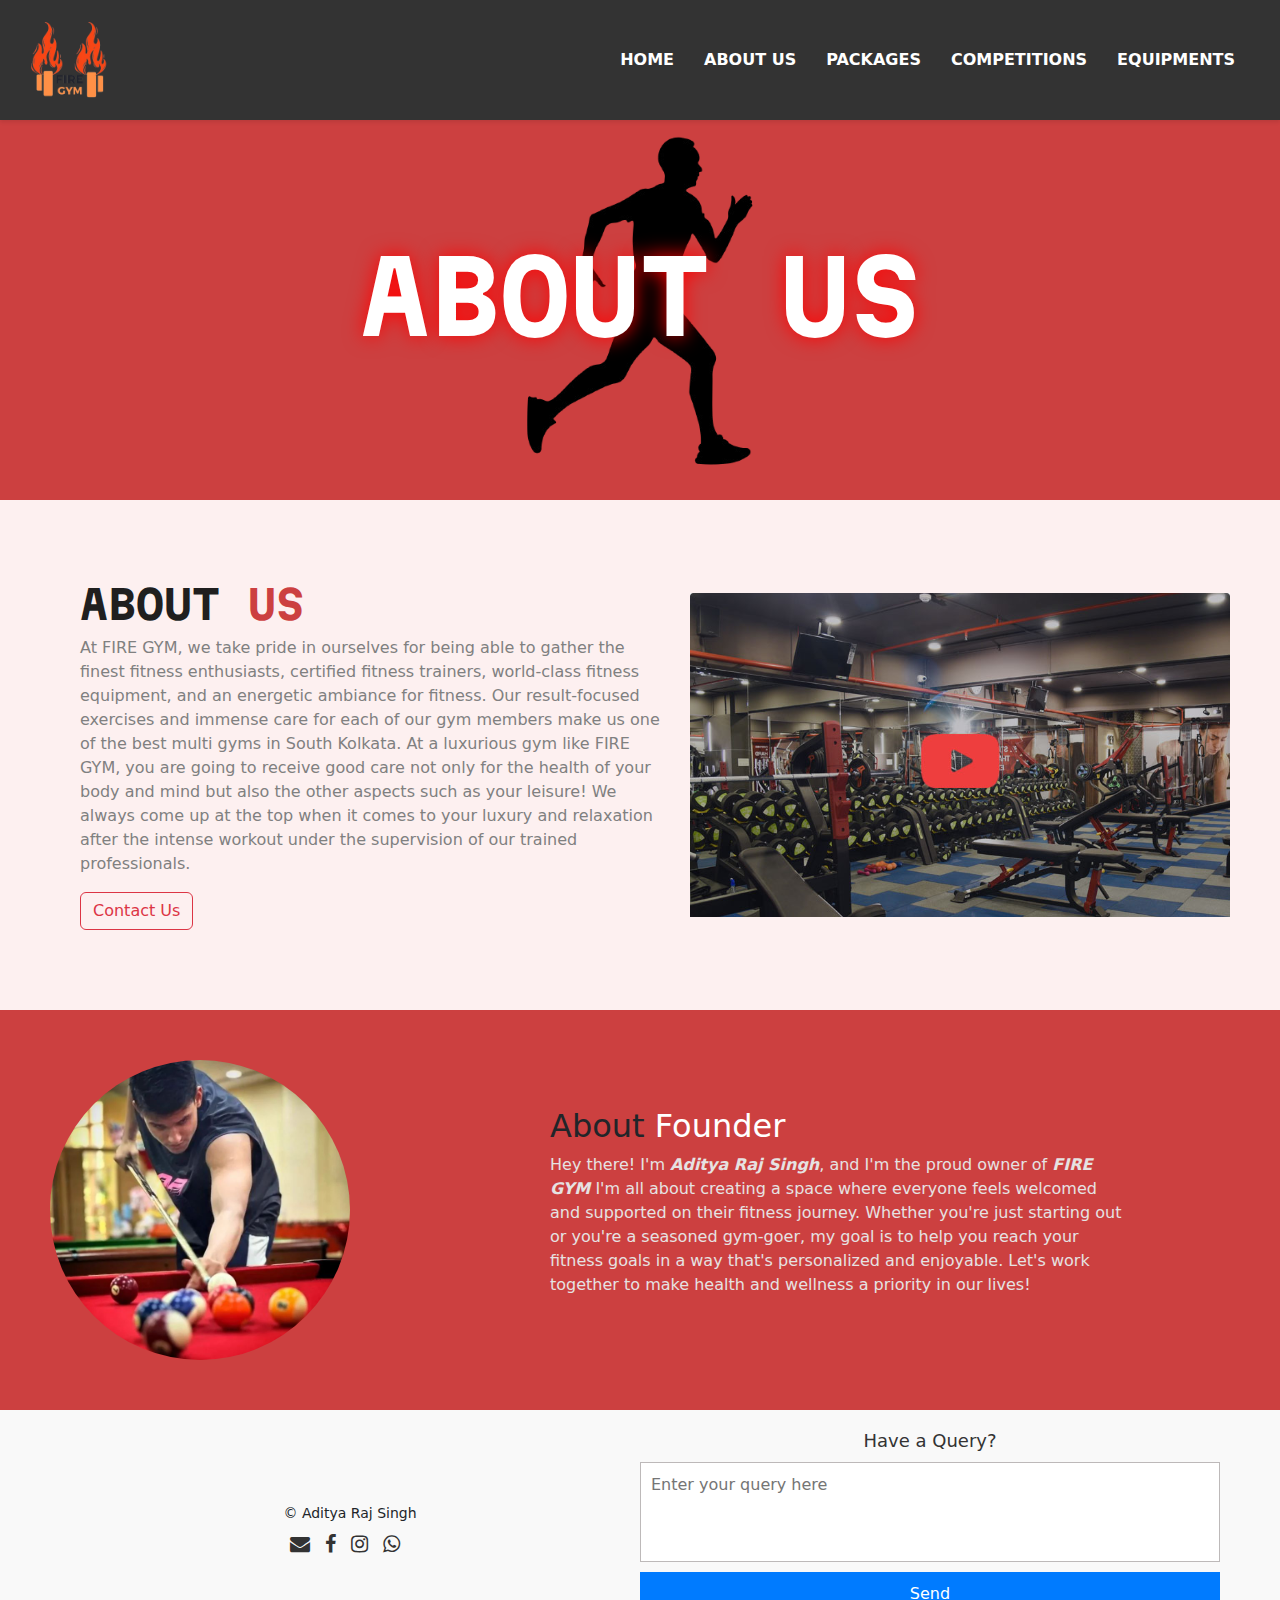
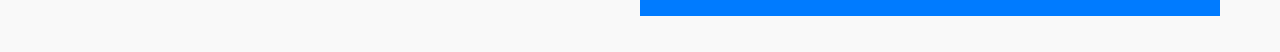
==== about-us.html @ ff9ad540 "Add files via upload" ====
<html>

<head>
    <title>Fire Gym</title>
    <link rel="icon" href="images/logo.png" type="image/png" />
    <link rel="stylesheet" href="https://cdn.jsdelivr.net/npm/bootstrap@5.3.3/dist/css/bootstrap.min.css" />
    <link rel="stylesheet" href="styles.css" />
    <link rel="preconnect" href="https://fonts.googleapis.com">
    <link rel="preconnect" href="https://fonts.gstatic.com" crossorigin>
    <link href="https://fonts.googleapis.com/css2?family=Bebas+Neue&family=Martian+Mono:wght@100..800&display=swap"
        rel="stylesheet">
    <link
        href="https://fonts.googleapis.com/css2?family=Roboto:ital,wght@0,100;0,300;0,400;0,500;0,700;0,900;1,100;1,300;1,400;1,500;1,700;1,900&display=swap"
        rel="stylesheet" />
    <link rel="stylesheet" href="https://cdnjs.cloudflare.com/ajax/libs/font-awesome/4.7.0/css/font-awesome.min.css">


    <meta name="viewport" content="width=device-width, initial-scale=1.0" />
    <meta name="viewport" content="width=device-width, initial-scale=1.0" />
</head>

<body>
    <header>
        <nav>
            <div class="left-header">
                <img src="images/logo.png" alt="Logo" />
            </div>
            <div class="right-header">
                <ul>
                    <li><a href="index.html">HOME</a></li>
                    <li><a href="about-us.html">ABOUT US</a></li>
                    <li><a href="packages.html">PACKAGES</a></li>
                    <li><a href="competitions.html">COMPETITIONS</a></li>
                    <li><a href="equipments.html">EQUIPMENTS</a></li>
                </ul>
            </div>
        </nav>
    </header>

    <main>

        <section class="red-bg">
            <img src="images/runner-icon.png" alt="">
            <h1 style="text-shadow: 0 0 20px Red;">ABOUT US</h1>
        </section>

        <section class="writing">
            <div class="left">
                <div>
                    <h2>ABOUT <span style="color: rgb(204, 64, 64);">US</span></h2>
                </div>
                <div>
                    <P style="color: grey;">
                        At FIRE GYM, we take pride in ourselves for being able to gather the finest
                        fitness
                        enthusiasts, certified fitness trainers, world-class fitness equipment, and an energetic
                        ambiance
                        for fitness. Our result-focused exercises and immense care for each of our gym members make us
                        one
                        of the best multi gyms in South Kolkata. At a luxurious gym like FIRE GYM, you are going to
                        receive
                        good care not only for the health of your body and mind but also the other aspects such as your
                        leisure! We always come up at the top when it comes to your luxury and relaxation after the
                        intense
                        workout under the supervision of our trained professionals.
                    </P>
                </div>

                <div>
                    <a href="index.html #contact-section" style="text-decoration: none; color: white;">
                        <button type="button" class="btn btn-outline-danger">Contact Us</button>
                    </a>
                </div>
            </div>

            <div class="right">
                <img src="images/gym-pic.png">
            </div>
        </section>

        <section class="about-founder">
            <div class="left">
                <img src="images/owner.webp">
            </div>

            <div class="right">
                <div>
                    <h2>About <span style="color: rgb(255, 255, 255);">Founder</span></h2>
                </div>
                <div>
                    <P style="color: rgb(230, 226, 226);">
                        Hey there! I'm <i><b>Aditya Raj Singh</b></i>, and I'm the proud owner of <i><b>FIRE GYM</b></i> I'm all about creating a
                        space where everyone feels welcomed and supported on their fitness journey. Whether you're just
                        starting out or you're a seasoned gym-goer, my goal is to help you reach your fitness goals in a
                        way that's personalized and enjoyable. Let's work together to make health and wellness a
                        priority in our lives!
                    </P>
                </div>
            </div>


        </section>



    </main>

    <footer class="footer">
        <div class="container">
            <div class="footer-content">
                <div class="contact-info">
                    <p class="footer-text">&copy; Aditya Raj Singh</p>
                    <div class="social-icons">
                        <a href="mailto:example@example.com" class="social-icon"><i class="fa fa-envelope"
                                aria-hidden="true"></i></a>
                        <a href="https://www.facebook.com/" class="social-icon"><i class="fa fa-facebook"
                                aria-hidden="true"></i></a>
                        <a href="https://www.instagram.com/example" class="social-icon"><i class="fa fa-instagram"
                                aria-hidden="true"></i></a>
                        <a href="https://wa.me/1234567890" class="social-icon"><i class="fa fa-whatsapp"
                                aria-hidden="true"></i></a>
                    </div>
                </div>
                <div class="query-section">
                    <h3 class="query-heading">Have a Query?</h3>
                    <form class="query-form" action="mailto:aditya1singhji@gmail.com" method="post"
                        enctype="text/plain">
                        <textarea class="query-textarea" name="query" rows="4"
                            placeholder="Enter your query here"></textarea>
                        <button type="submit" class="query-submit">Send</button>
                    </form>
                </div>
            </div>
        </div>
    </footer>



    <script src="script.js"></script>
</body>

</html>
---- styles.css ----
body {
    width: 100%;

}


/*header*/

header {
    background-color: #333;
    color: #fff;
    padding: 10px 0;
    position: absolute;
    top: 0;
    left: 0;
    width: 100%;
    z-index: 1000;
    box-shadow: 0 2px 4px rgba(0, 0, 0, 0.1);
}

nav {
    display: flex;
    justify-content: space-between;
    align-items: center;
    padding: 0 20px;
}

.left-header img {
    width: 100px;
    height: auto;
}

.right-header ul {
    list-style-type: none;
    margin: 0;
    padding: 0;
    display: flex;
}

.right-header li {
    margin-right: 20px;
}

.right-header a {
    text-decoration: none;
    color: #fff;
    font-weight: bold;
    padding: 5px;
    border-radius: 5px;
    transition: color 0.3s, background-color 0.3s;
}

.right-header a:hover {
    color: #ffd700;
    /* Change to desired hover color */
}

.right-header li:last-child a {
    margin-right: 0;
}



/*first section*/


.first-section {
    padding: 30px;
    height: 650px;
    display: flex;
    width: 100%;
    margin-top: 110px;
    background-image: url('images/dumbells.webp');
    background-size: cover;
    background-position: center;
    background-repeat: no-repeat;

}

.left-first-section {
    width: 40%;
    align-items: center;
    margin: auto;
    margin-left: 100px;
}

.left-first-section h2 {
    padding: 10px;
    color: azure;
    font-weight: bold;
    font-family: 'Lucida Sans', 'Lucida Grande', sans-serif;
}

.left-first-section h2 span {
    padding: 10px;
    color: azure;
    font-weight: bold;
    font-size: 40px;
    font-stretch: expanded;
    font-family: 'Lucida Sans', 'Lucida Grande', sans-serif;
}

.left-first-section h2 span:hover {
    text-shadow: 2px 2px 4px rgba(255, 0, 0, 0.5);
    cursor: pointer;
}

.right-first-section {
    width: 60%;
}

.video-section-1 {
    display: flex;
    justify-content: space-between;
    padding: 25px;

}

.video-section-2 {
    display: flex;
    justify-content: space-around;
    padding: 25px;
}

.video-container {
    width: 35%;
    box-shadow: 0px 0px 50px rgba(0, 0, 0, 0.6);
    border-radius: 75px;
    transition: 0.3s;
}

.video-container:hover {
    width: 37%;
    box-shadow: 0px 0px 50px rgba(117, 30, 3, 0.6);
    border-radius: 75px;
    cursor: pointer;
    transition: 0.3s;
}

.video-container video {
    width: 100%;
    height: auto;
    border-radius: 75px;
}

.transparent-button {
    margin-top: -10px;
    padding: 5px;
    background-color: transparent;
    border: none;
    color: white;
}


.transparent-button:hover {
    background-color: rgba(204, 199, 199, 0.2);
    border-radius: 20px;
}


/*second section*/

.about-us {
    width: 100%;
    height: 500px;
    display: flex;
}

.about-us img {
    width: 100%;
    height: 100%;
    object-fit: cover;
    display: block;
}

.right-section h1 {
    transform: rotate(-90deg);
    transform-origin: center;
    margin-top: 315px;
    height: auto;
    width: 100px;
    white-space: nowrap;
    align-items: center;
}

.left-section {
    width: 50%;
    background-color: rgb(204, 195, 195);
    padding: 30px;
}

.left-section h1 {
    font-family: "Oswald", sans-serif;
    font-optical-sizing: auto;
    font-weight: bold;
    font-style: normal;
}


.left-section h1 span {
    color: black;
    text-shadow: 0 0 10px rgba(255, 0, 0, 0.5);
}



/*third*/

.workout-offered {
    display: flex;
    height: 900px;
}

.workout-offered .left {
    background-color: white;
    height: 900px;
    width: 50%;
}

.workout-offered .right {
    background-color: rgb(145, 132, 132);
    height: 900px;
    width: 50%;
}


.circle-btn {
    width: 100px;
    height: 100px;
    border-radius: 50%;
    background-color: #ee807c;
    border: none;
    cursor: pointer;
    display: flex;
    justify-content: center;
    align-items: center;
    transition: 0.2s;
}


.circle-btn:hover {
    background-color: #da990d;
    /* Change background color on hover */
    box-shadow: 0 0 40px rgba(255, 0, 0, 0.8);
    /* Add text shadow on hover */
    transition: 0.2s;
}


.circle-btn img {
    height: 90px;
    width: auto;
}

.workouts-f1 {
    display: flex;
    padding: 30px;
    margin-bottom: 15px;
    margin-top: 15px;
}

.workouts {
    display: flex;
    padding: 30px;
    margin-bottom: 14px;
}


/*fourth*/

.facilities {
    background-image: url('images/fourthbg.jpg');
    background-size: cover;
    background-position: center;
    background-attachment: fixed;
    background-repeat: no-repeat;
}

/*containers*/


.facility-container {
    background: linear-gradient(to right, #4d0909, #662a2a, transparent), url('images/gym.jpeg');
    background-size: 100%;
    background-position: center;
    border-radius: 15px;
    height: 180px;
    width: 500px;
    padding: 30px;
    text-align: center;
    transition: background-size 0.3s;

}


.facility-container:hover {
    background-size: 120%;
    cursor: pointer;
}

.around-container {
    display: flex;
    padding: 30px;
    justify-content: space-around;
}

.facilities h1,
.facilities h3,
.facilities p {
    color: white;
    text-shadow: 0 0 20px rgba(0, 0, 0, 2);
}



/*fifth section*/

.start-training {
    padding: 20px;
    background-color: rgb(56, 57, 58);

}

.contents {
    margin-left: 150px;
    margin-right: 150px;
    display: flex;
    align-items: center;
    justify-content: center;
    text-align: left;
    margin-top: -50px;
}

.contents h3 {
    font-size: 230px;
    color: rgb(77, 78, 80);
}

.contents .img1,
.contents .img2 {
    border-radius: 50%;
    width: 330px;
    height: 330px;
    border: 13px solid rgb(77, 78, 80);
}

.contents .img1 {
    margin-right: 30px;
    /* Adjusted margin */
    margin-left: 30px;
    /* Adjusted margin */
}

.contents .img2 {
    margin-right: 30px;
    /* Adjusted margin */
    margin-left: 30px;
    /*  margin */
}

.number-container {
    width: 300px;
    height: auto;
    flex-shrink: 0;
    /* Prevents the number container from shrinking */

}

.text-container {
    width: 300px;
    height: auto;
}



/*sixth section*/

.contact-section {
    display: flex;

}

a {
    text-decoration: none;

}

.contact-section a:hover p {
    color: black !important;
}

.contact-section h1 {
    color: rgb(8, 8, 8);
    margin: 40px auto;
    text-align: left;
}

.info-holder {
    display: flex;
    align-items: center;

}

.icon-holder {
    width: 50px;
    height: 50px;
    border-radius: 50%;
    background-color: white;
    display: flex;
    justify-content: center;
    align-items: center;
    margin-top: 10px;
    margin-bottom: 10px;
    margin-right: 20px;
}

.icon {
    width: 40px;
    height: 40px;
    border-radius: 50%;
}



/*footer*/

.footer {
    background-color: #f9f9f9;
    padding: 20px 0;
    text-align: center;
}

.container {
    max-width: 1200px;
    margin: 0 auto;
    padding: 0 20px;
}

.footer-content {
    display: flex;
    justify-content: space-between;
    align-items: center;
}

.contact-info {
    flex: 1;
}

.footer-text {
    margin: 0;
    font-size: 14px;
}

.social-icons {
    margin-top: 10px;
}

.social-icon {
    display: inline-block;
    margin-right: 10px;
    color: #333;
    font-size: 20px;
}

.query-section {
    flex: 1;
}

.query-heading {
    margin: 0 0 10px;
    font-size: 18px;
    color: #333;
}

.query-form {
    display: flex;
    flex-direction: column;
}

.query-textarea {
    padding: 10px;
    margin-bottom: 10px;
    width: 100%;
    height: 100px;
    resize: none;
    border: 1px solid #bdb9b9;
}

.query-submit {
    padding: 10px 20px;
    background-color: #007bff;
    color: #fff;
    border: none;
    cursor: pointer;
    transition: background-color 0.3s;
}

.query-submit:hover {
    background-color: #0056b3;
}


/*about us*/

/*first section about us*/
.red-bg {
    background-color: rgb(204, 64, 64);
    width: 100%;
    height: 400px;
    margin-top: 100px;
    display: flex;
    justify-content: center;
    align-items: center;
    position: relative; 

}

.red-bg h1{
    font-family: "Martian Mono", monospace;
    font-optical-sizing: auto;
    font-weight: bold;
    font-style: normal;
    font-size: 100px;
    color: white;
    position: relative;
    z-index: 1;
}

.red-bg img {
    position: absolute; /* Set the image as absolute positioning */
    top: 50%; /* Move the image 50% from the top of the section */
    left: 50%; /* Move the image 50% from the left of the section */
    transform: translate(-50%, -50%); /* Center the image perfectly */
    height: 400px;
    width: auto;
}

/*second section about us*/

.writing{
    display: flex;
    background-color: rgb(253, 240, 240);
}

.writing img{
    width: auto;
    height: auto;
}
.writing h2{
    font-family: "Martian Mono", monospace;
    font-optical-sizing: auto;
    font-weight: bold;
    font-style: normal;
    font-size: 40px;
    color: rgb(32, 31, 31);
    position: relative;
}

.writing > .left{
    padding: 80px;
}
.writing > .right{
    display: flex;
    align-items: center;
    margin-left: -50px;
    margin-right: 50px;
}

/*third section about us*/

.about-founder{
    background-color: rgb(204, 64, 64);
    display: flex;
    height: 400px;
    align-items: center;

}

.about-founder img{
    width: auto;
    height: 300px;
    border-radius: 50%;

}


.about-founder > .left{
    padding: 50px;
}
.about-founder > .right{
    padding: 150px;
}


/*packages.html*/
.packages-second-section {
    background-color: #1c1c1c;
    padding: 50px 20px;
}

.packages-second-section h1 {
    color: white;
    text-align: center;
    font-family: 'Lucida Sans', 'Lucida Grande', sans-serif;
    padding: 20px;
    text-shadow: 2px 2px 4px rgba(0, 0, 0, 0.5);
}

.item-container {
    display: flex;
    flex-wrap: wrap;
    justify-content: center;
    margin-top: 50px;
}

.packages-container {
    display: flex;
    justify-content: center;
    align-items: center;
    width: 800px;
    height: 400px;
    background-color: #2b2b2b;
    margin: 20px;
    border-radius: 10px;
    box-shadow: 0 0 20px rgba(0, 0, 0, 0.5);
    transition: transform 0.3s ease;
}

.packages-container:hover {
    transform: scale(1.05);
    background-color: #3b3b3b;
}

.left1, .right2 {
    flex: 1;
    display: flex;
    justify-content: center;
    align-items: center;
}

.right1, .left2 {
    flex: 1;
    text-align: center;
    padding: 20px;
}

.packages-second-section img {
    border-radius: 50%;
    height: 300px;
    width: 300px;
    overflow: hidden;
    box-shadow: 0 0 20px rgba(187, 0, 0, 1);
    object-fit: cover;
}

.packages-second-section h2 {
    color: #ff6600;
    font-size: 24px;
    margin-bottom: 10px;
}

.packages-second-section h2 span {
    color: #ffffff;
}

.packages-second-section h3 {
    color: #ffffff;
    font-size: 20px;
    margin-bottom: 5px;
}

.packages-second-section p {
    color: #cccccc;
    font-size: 16px;
}

@media (max-width: 768px) {
    .packages-container {
        width: 100%;
        height: auto;
        flex-direction: column;
        padding: 20px;
    }

    .left1, .right2, .right1, .left2 {
        flex: none;
        width: 100%;
    }

    .packages-second-section img {
        height: 200px;
        width: 200px;
    }
}


/*competition.html*/

.competitions-bg {
    display: flex;
    padding:50px;
    justify-content: center;
    align-items: center;
    position: relative;
    height: 500px;
    margin-top: 200px;
    margin-left: -150px;
}

.competitions-bg > div {
    position: relative;
    width: 400px; /* Adjusted width */
    height: 500px; /* Adjusted height */
    background-color: #ffffff; /* White background color */
    box-shadow: 0 0 20px rgba(0, 0, 0, 0.2); /* Subtle shadow */
    transition: transform 0.3s ease-in-out, box-shadow 0.3s ease-in-out; /* Added box-shadow transition */
    overflow: hidden;
    padding: 30px; /* Increased padding */
    text-align: center;
    margin-right: -200px; /* Negative margin to overlap containers */
}


.competitions-bg > div:hover {
    transition: 0.3s;
    transform: translateX(0); /* On hover, bring the container to the front */
    z-index: 1; /* Ensure the hovered container is on top */
}
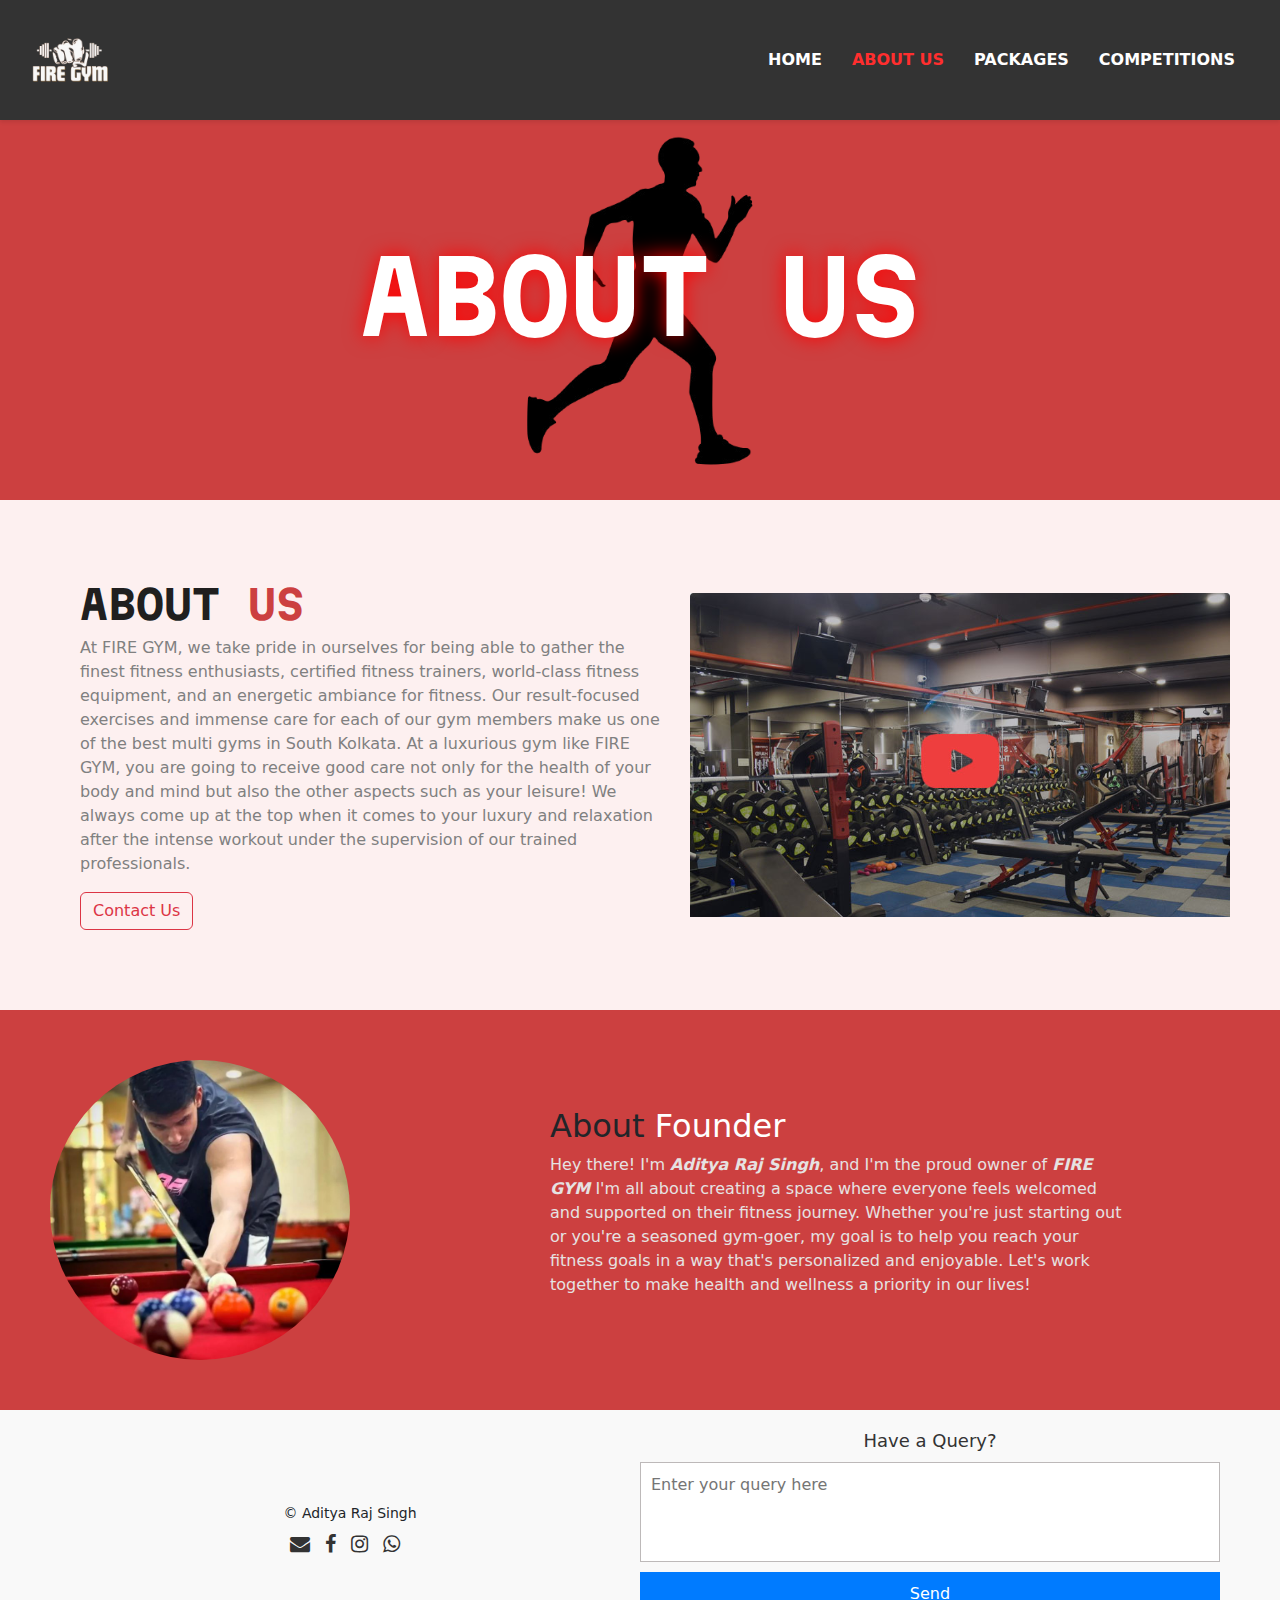
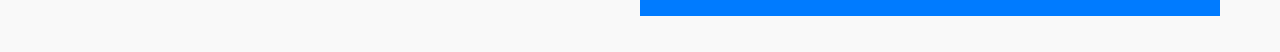
==== commit 13ad6f15: "Add files via upload" ====
--- a/about-us.html
+++ b/about-us.html
@@ -23,15 +23,14 @@
     <header>
         <nav>
             <div class="left-header">
-                <img src="images/logo.png" alt="Logo" />
+                <img src="images/logo.png" alt="Logo">
             </div>
             <div class="right-header">
                 <ul>
                     <li><a href="index.html">HOME</a></li>
-                    <li><a href="about-us.html">ABOUT US</a></li>
+                    <li><a href="about-us.html" style="color: #ff2e2e;">ABOUT US</a></li>
                     <li><a href="packages.html">PACKAGES</a></li>
                     <li><a href="competitions.html">COMPETITIONS</a></li>
-                    <li><a href="equipments.html">EQUIPMENTS</a></li>
                 </ul>
             </div>
         </nav>
@@ -40,7 +39,7 @@
     <main>
 
         <section class="red-bg">
-            <img src="images/runner-icon.png" alt="">
+            <img src="images/icon/runner-icon.png" alt="">
             <h1 style="text-shadow: 0 0 20px Red;">ABOUT US</h1>
         </section>
 
--- a/styles.css
+++ b/styles.css
@@ -51,7 +51,7 @@
 }
 
 .right-header a:hover {
-    color: #ffd700;
+    color: #ff2e2e;
     /* Change to desired hover color */
 }
 
@@ -70,11 +70,22 @@
     display: flex;
     width: 100%;
     margin-top: 110px;
-    background-image: url('images/dumbells.webp');
+    position: relative;
+}
+
+.first-section:before {
+    content: "";
+    position: absolute;
+    top: 0;
+    left: 0;
+    width: 100%;
+    height: 100%;
+    background-image: url('images/bg/dumbells.webp');
     background-size: cover;
     background-position: center;
     background-repeat: no-repeat;
-
+    filter: blur(4px);
+    z-index: -1;
 }
 
 .left-first-section {
@@ -107,40 +118,46 @@
 
 .right-first-section {
     width: 60%;
+    margin: auto 0px;
 }
 
 .video-section-1 {
     display: flex;
-    justify-content: space-between;
-    padding: 25px;
-
+    justify-content: center;
+    margin-bottom: 15px;
+    margin-right: -85px;
 }
 
 .video-section-2 {
     display: flex;
-    justify-content: space-around;
-    padding: 25px;
+    justify-content: center;
+    margin-top: 15px;
+    margin-left: -85px;
+
 }
 
 .video-container {
-    width: 35%;
-    box-shadow: 0px 0px 50px rgba(0, 0, 0, 0.6);
-    border-radius: 75px;
+    width: 40%;
+    clip-path: polygon(25% 0%, 100% 0%, 75% 100%, 0% 100%);
     transition: 0.3s;
 }
 
 .video-container:hover {
-    width: 37%;
-    box-shadow: 0px 0px 50px rgba(117, 30, 3, 0.6);
+    width: 40%;
     border-radius: 75px;
     cursor: pointer;
     transition: 0.3s;
 }
 
 .video-container video {
-    width: 100%;
-    height: auto;
-    border-radius: 75px;
+    width: 95%;
+    clip-path: inherit;
+    transition: 0.3s;
+}
+
+.video-container:hover video {
+    transform: scale(1.2);
+    transition: 0.3s;
 }
 
 .transparent-button {
@@ -269,7 +286,7 @@
 /*fourth*/
 
 .facilities {
-    background-image: url('images/fourthbg.jpg');
+    background-image: url('images/bg/fourthbg.jpg');
     background-size: cover;
     background-position: center;
     background-attachment: fixed;
@@ -279,8 +296,8 @@
 /*containers*/
 
 
-.facility-container {
-    background: linear-gradient(to right, #4d0909, #662a2a, transparent), url('images/gym.jpeg');
+.facility-container-1 {
+    background: linear-gradient(to right, #7c0808, #ac1111, transparent), url('images/gym.jpeg');
     background-size: 100%;
     background-position: center;
     border-radius: 15px;
@@ -289,11 +306,26 @@
     padding: 30px;
     text-align: center;
     transition: background-size 0.3s;
-
-}
-
-
-.facility-container:hover {
+}
+
+.facility-container-2 {
+    background: linear-gradient(to right, #9c8312, #dabd1c, transparent), url('images/cafeteria.jpeg');
+    background-size: 100%;
+    background-position: center;
+    border-radius: 15px;
+    height: 180px;
+    width: 500px;
+    padding: 30px;
+    text-align: center;
+    transition: background-size 0.3s;
+}
+
+.facility-container-1:hover {
+    background-size: 120%;
+    cursor: pointer;
+}
+
+.facility-container-2:hover {
     background-size: 120%;
     cursor: pointer;
 }
@@ -430,7 +462,7 @@
     text-align: center;
 }
 
-.container {
+.footer .container {
     max-width: 1200px;
     margin: 0 auto;
     padding: 0 20px;
@@ -511,11 +543,11 @@
     display: flex;
     justify-content: center;
     align-items: center;
-    position: relative; 
-
-}
-
-.red-bg h1{
+    position: relative;
+
+}
+
+.red-bg h1 {
     font-family: "Martian Mono", monospace;
     font-optical-sizing: auto;
     font-weight: bold;
@@ -527,26 +559,27 @@
 }
 
 .red-bg img {
-    position: absolute; /* Set the image as absolute positioning */
-    top: 50%; /* Move the image 50% from the top of the section */
-    left: 50%; /* Move the image 50% from the left of the section */
-    transform: translate(-50%, -50%); /* Center the image perfectly */
+    position: absolute;
+    top: 50%;
+    left: 50%;
+    transform: translate(-50%, -50%);
     height: 400px;
     width: auto;
 }
 
 /*second section about us*/
 
-.writing{
+.writing {
     display: flex;
     background-color: rgb(253, 240, 240);
 }
 
-.writing img{
+.writing img {
     width: auto;
     height: auto;
 }
-.writing h2{
+
+.writing h2 {
     font-family: "Martian Mono", monospace;
     font-optical-sizing: auto;
     font-weight: bold;
@@ -556,10 +589,11 @@
     position: relative;
 }
 
-.writing > .left{
+.writing>.left {
     padding: 80px;
 }
-.writing > .right{
+
+.writing>.right {
     display: flex;
     align-items: center;
     margin-left: -50px;
@@ -568,7 +602,7 @@
 
 /*third section about us*/
 
-.about-founder{
+.about-founder {
     background-color: rgb(204, 64, 64);
     display: flex;
     height: 400px;
@@ -576,7 +610,7 @@
 
 }
 
-.about-founder img{
+.about-founder img {
     width: auto;
     height: 300px;
     border-radius: 50%;
@@ -584,145 +618,212 @@
 }
 
 
-.about-founder > .left{
+.about-founder>.left {
     padding: 50px;
 }
-.about-founder > .right{
+
+.about-founder>.right {
     padding: 150px;
 }
 
 
 /*packages.html*/
-.packages-second-section {
-    background-color: #1c1c1c;
-    padding: 50px 20px;
-}
-
-.packages-second-section h1 {
+
+
+/*what are packages*/
+
+.what-packages {
+    background-color: white;
+    display: flex;
+}
+
+.what-packages .left {
+    width: 50%;
+    padding: 70px;
+}
+
+.what-packages .right {
+    width: 50%;
+}
+
+.what-packages img {
+    width: 100%;
+    height: 500px;
+    object-fit: cover;
+    object-position: top;
+}
+
+
+/*packages*/
+.facilities-p {
+    position: relative;
+}
+
+.facilities-p::before {
+    content: "";
+    position: absolute;
+    top: 0;
+    left: 0;
+    width: 100%;
+    height: 100%;
+    background: linear-gradient(to top, #000000, transparent), url('images/bg/package-bg.jpg');
+    background-size: cover;
+    background-position: center;
+    background-attachment: fixed;
+    background-repeat: no-repeat;
+    filter: blur(4px);
+    z-index: -1;
+}
+
+.facility-container1p {
+    background: linear-gradient(to right, #000000, #011a2e, #032c47, transparent), url('images/gym.jpeg');
+    background-size: 100%;
+    background-position: center;
+    border-radius: 15px;
+    height: 180px;
+    width: 500px;
+    padding: 30px;
+    text-align: center;
+    transition: background-size 0.3s;
+
+}
+
+.facility-container2p {
+    background: linear-gradient(to right, #080808, #330b28, #4e103c, transparent), url('images/gym2.jpeg');
+    background-size: 100%;
+    background-position: center;
+    border-radius: 15px;
+    height: 180px;
+    width: 500px;
+    padding: 30px;
+    text-align: center;
+    transition: background-size 0.3s;
+
+}
+
+.facility-container1p:hover {
+    background-size: 120%;
+    cursor: pointer;
+}
+
+.facility-container2p:hover {
+    background-size: 120%;
+    cursor: pointer;
+}
+
+.around-container1p {
+    display: flex;
+    padding: 30px;
+    justify-content: left;
+    padding-left: 200;
+}
+
+.around-container2p {
+    display: flex;
+    padding: 30px;
+    justify-content: right;
+    padding-right: 200;
+}
+
+.facilities-p h1,
+.facilities-p h2,
+.facilities-p h3,
+.facilities-p p {
     color: white;
+    text-shadow: 0 2px 30px rgb(0, 0, 0);
+}
+
+
+/*competition.html*/
+
+
+.achievers {
+    padding: 200px 0;
+    font-family: Arial, sans-serif;
+    background: linear-gradient(to bottom, #080808, #3d3c3c, #555353, rgb(255, 255, 255)); 
+    box-shadow: 0 4px 10px rgba(0, 0, 0, 0.1);
+}
+  
+
+.achievers h1 {
+    margin-top: -50px;
+    padding-bottom: 20px;
+    font-size: 42px;
+    color: #ffffff;
     text-align: center;
-    font-family: 'Lucida Sans', 'Lucida Grande', sans-serif;
+    text-shadow: 0 0 20px rgba(243, 239, 239, 0.3);
+}
+
+.grid-container {
+    display: grid;
+    grid-template-columns: repeat(auto-fit, minmax(300px, 1fr));
+    gap: 20px;
+    padding: 40px 20px;
+}
+
+.grid-item {
+    background-color: #fff;
+    border-radius: 8px;
+    box-shadow: 0 2px 5px rgba(0, 0, 0, 0.1);
+    overflow: hidden;
+}
+
+.grid-item img {
+    width: 100%;
+    height: 350px;
+    object-fit: cover;
+    border-top-left-radius: 8px;
+    border-top-right-radius: 8px;
+}
+
+.details {
     padding: 20px;
-    text-shadow: 2px 2px 4px rgba(0, 0, 0, 0.5);
-}
-
-.item-container {
-    display: flex;
-    flex-wrap: wrap;
-    justify-content: center;
-    margin-top: 50px;
-}
-
-.packages-container {
-    display: flex;
-    justify-content: center;
-    align-items: center;
-    width: 800px;
-    height: 400px;
-    background-color: #2b2b2b;
-    margin: 20px;
-    border-radius: 10px;
-    box-shadow: 0 0 20px rgba(0, 0, 0, 0.5);
-    transition: transform 0.3s ease;
-}
-
-.packages-container:hover {
-    transform: scale(1.05);
-    background-color: #3b3b3b;
-}
-
-.left1, .right2 {
-    flex: 1;
-    display: flex;
-    justify-content: center;
-    align-items: center;
-}
-
-.right1, .left2 {
-    flex: 1;
+    height: 200px;
+}
+
+.details h2 {
+    margin-top: 0;
+    font-size: 24px;
+    color: #333;
     text-align: center;
-    padding: 20px;
-}
-
-.packages-second-section img {
-    border-radius: 50%;
-    height: 300px;
-    width: 300px;
-    overflow: hidden;
-    box-shadow: 0 0 20px rgba(187, 0, 0, 1);
-    object-fit: cover;
-}
-
-.packages-second-section h2 {
-    color: #ff6600;
+}
+
+.details ul {
+    list-style-type: none;
+    padding: 0;
+    margin: 10px 0;
+    text-align: left;
+}
+
+.details ul li {
+    color: #666;
+    margin-bottom: 5px;
+}
+
+.achievements {
+    background: linear-gradient(135deg, #f8967e, #f38e40, #f14337);
+    border-radius: 0 0 8px 8px;
+    padding: 15px;
+    text-align: center;
+}
+
+.achievements img {
+    width: 40px;
+    height: auto;
+    margin-right: 5px;
+}
+
+.achievements h3 {
+    margin: 0;
+    font-size: 18px;
+    color: #fff;
+}
+
+.achievements h5 {
+    margin: 0;
     font-size: 24px;
-    margin-bottom: 10px;
-}
-
-.packages-second-section h2 span {
-    color: #ffffff;
-}
-
-.packages-second-section h3 {
-    color: #ffffff;
-    font-size: 20px;
-    margin-bottom: 5px;
-}
-
-.packages-second-section p {
-    color: #cccccc;
-    font-size: 16px;
-}
-
-@media (max-width: 768px) {
-    .packages-container {
-        width: 100%;
-        height: auto;
-        flex-direction: column;
-        padding: 20px;
-    }
-
-    .left1, .right2, .right1, .left2 {
-        flex: none;
-        width: 100%;
-    }
-
-    .packages-second-section img {
-        height: 200px;
-        width: 200px;
-    }
-}
-
-
-/*competition.html*/
-
-.competitions-bg {
-    display: flex;
-    padding:50px;
-    justify-content: center;
-    align-items: center;
-    position: relative;
-    height: 500px;
-    margin-top: 200px;
-    margin-left: -150px;
-}
-
-.competitions-bg > div {
-    position: relative;
-    width: 400px; /* Adjusted width */
-    height: 500px; /* Adjusted height */
-    background-color: #ffffff; /* White background color */
-    box-shadow: 0 0 20px rgba(0, 0, 0, 0.2); /* Subtle shadow */
-    transition: transform 0.3s ease-in-out, box-shadow 0.3s ease-in-out; /* Added box-shadow transition */
-    overflow: hidden;
-    padding: 30px; /* Increased padding */
-    text-align: center;
-    margin-right: -200px; /* Negative margin to overlap containers */
-}
-
-
-.competitions-bg > div:hover {
-    transition: 0.3s;
-    transform: translateX(0); /* On hover, bring the container to the front */
-    z-index: 1; /* Ensure the hovered container is on top */
-}
+    color: #fff;
+}
+
+
+/*media query for phone*/